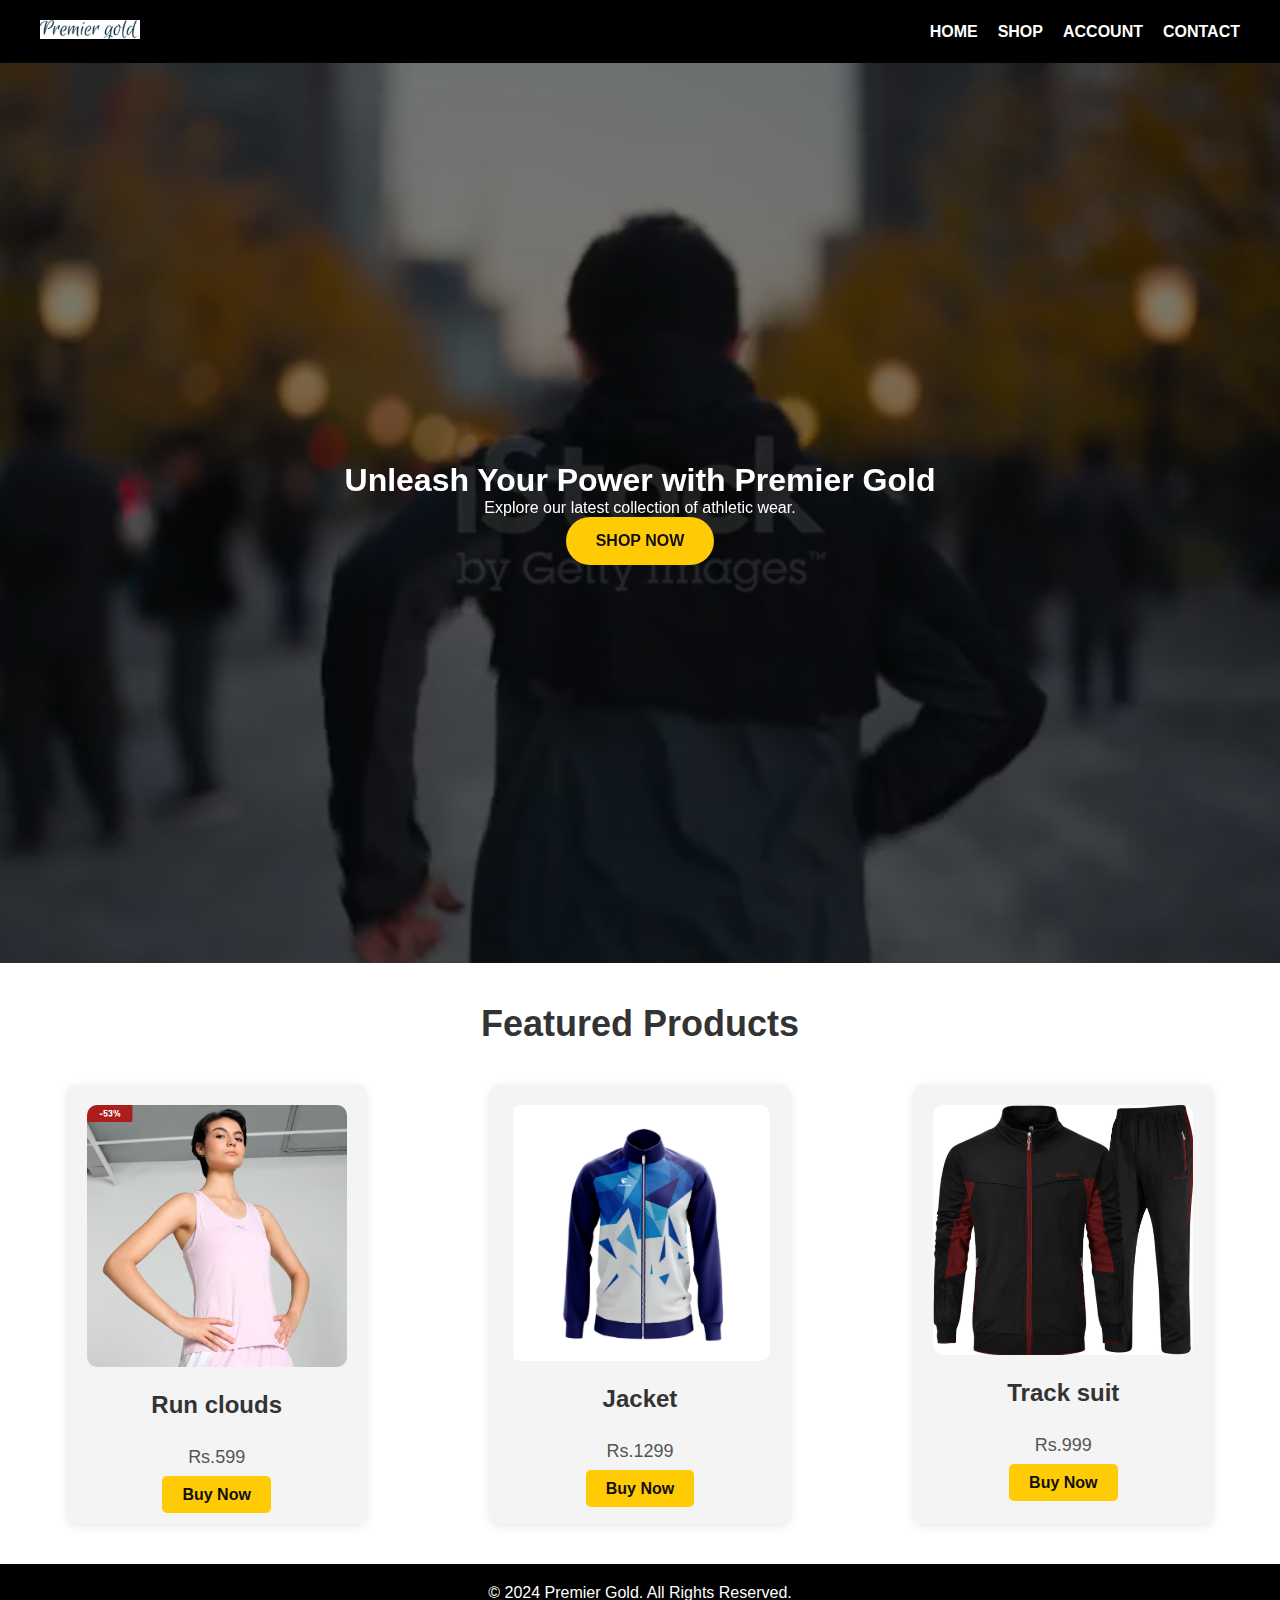
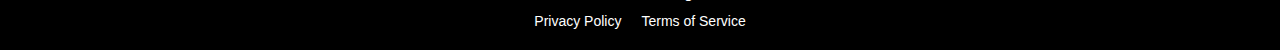
==== index.html @ d28134c2 "commit" ====
<!DOCTYPE html>
<html lang="en">
<head>
    <meta charset="UTF-8">
    <meta name="viewport" content="width=device-width, initial-scale=1.0">
    <meta http-equiv="X-UA-Compatible" content="ie=edge">
    <title>shop official</title>
    <link rel="stylesheet" href="stylep.css">
</head>
<body>

    <!-- Header Section -->
    <header>
        <div class="logo">
            <img src="logomain.png" alt="Premier Gold logo">
        </div>
        <nav>
            <ul>
                <li><a href="premiergold.html">Home</a></li>
                <li><a href="shop.html">Shop</a></li>
                <li><a href="account.html">Account</a></li>
                <li><a href="contact.html">Contact</a></li>
            </ul>
        </nav>
    </header>

    <!-- Main Section -->
    <section class="hero">
        <div class="video-container">
            <video autoplay muted loop playsinline><source src="video.mp4"></video>
            <div class="overlay">
                <h1>Unleash Your Power with Premier Gold</h1>
                <p>Explore our latest collection of athletic wear.</p>
                <a href="shop.html" class="cta-button">Shop Now</a>
            </div>
            
        </div>
    </section>

    <!-- Product Section -->
    <section class="products">
        <h2>Featured Products</h2>
        <div class="product-grid">
            <div class="product">
                <img src="sando.png" alt="Product 1">
                <h3>Run clouds</h3><br>
                <p>Rs.599</p><br>
                <a href="#" class="buy-button">Buy Now</a>
            </div>
            <div class="product">
                <img src="Jacket.png" alt="Product 2">
                <h3>Jacket</h3><br>
                <p>Rs.1299</p><br>
                <a href="#" class="buy-button">Buy Now</a>
            </div>
            <div class="product">
                <img src="tracksuit.png" alt="Product 3">
                <h3>Track suit</h3><br>
                <p>Rs.999</p><br>
                <a href="#" class="buy-button">Buy Now</a>
            </div>
        </div>
    </section>

    <!-- Footer Section -->
    <footer>
        <div class="footer-content">
            <p>&copy; 2024 Premier Gold. All Rights Reserved.</p>
            <ul>
                <li><a href="#">Privacy Policy</a></li>
                <li><a href="#">Terms of Service</a></li>
            </ul>
        </div>
    </footer>

</body>
</html>
---- stylep.css ----
/* Reset some basic styles */
* {
    margin: 0;
    padding: 0;
    box-sizing: border-box;
}

body {
    font-family: Arial, sans-serif;
    background-color: #f4f4f4;
    color: #333;
}

a {
    text-decoration: none;
    color: inherit;
}

header {
    display: flex;
    justify-content: space-between;
    align-items: center;
    padding: 20px 40px;
    background-color: black;
    color: white;
    
}

header .logo img {
    width: 100px;
}

nav ul {
    list-style: none;
    display: flex;
    gap: 20px;
}

nav ul li a {
    color: white;
    font-size: 16px;
    text-transform: uppercase;
    font-weight: bold;
}

.video-container {
    position: relative;
    width: 100%;
    height: 100vh;
    overflow: hidden;
}
video {
    position: absolute;
    top: 50%;
    left: 50%;
    transform: translate(-50%, -50%);
    min-width: 100%;
    min-height: 100%;
    object-fit: cover;
}
.overlay {
    position: absolute;
    top: 0;
    left: 0;
    width: 100%;
    height: 100%;
    display: flex;
    flex-direction: column;
    justify-content: center;
    align-items: center;
    background-color: rgba(0, 0, 0, 0.5);
    color: white;
    text-align: center;
    padding: 20px;
}
.cta-button {
    background-color: #FFCB05;
    color: #111;
    padding: 15px 30px;
    font-size: 16px;
    text-transform: uppercase;
    border-radius: 30px;
    font-weight: bold;
}

.products {
    padding: 40px 20px;
    background-color: #fff;
    text-align: center;
}

.products h2 {
    font-size: 36px;
    margin-bottom: 40px;
}

.product-grid {
    display: flex;
    justify-content: space-around;
    gap: 30px;
    flex-wrap: wrap;
}

.product {
    background-color: #f4f4f4;
    padding: 20px;
    width: 300px;
    text-align: center;
    border-radius: 10px;
    box-shadow: 0 2px 10px rgba(0, 0, 0, 0.1);
}

.product img {
    width: 100%;
    border-radius: 10px;
    margin-bottom: 20px;
}
.product img:hover {
    transform: scale(1.4);
}

.product h3 {
    font-size: 24px;
    margin-bottom: 10px;
}

.product p {
    font-size: 18px;
    color: #555;
}

.buy-button {
    background-color: #FFCB05;
    color: #111;
    padding: 10px 20px;
    font-size: 16px;
    border-radius: 5px;
    font-weight: bold;
}

footer {
    background-color: #000;
    color: white;
    padding: 20px 40px;
    text-align: center;
}

footer ul {
    list-style: none;
    display: flex;
    justify-content: center;
    gap: 20px;
    margin-top: 10px;
}

footer ul li a {
    color: white;
    font-size: 14px;
}
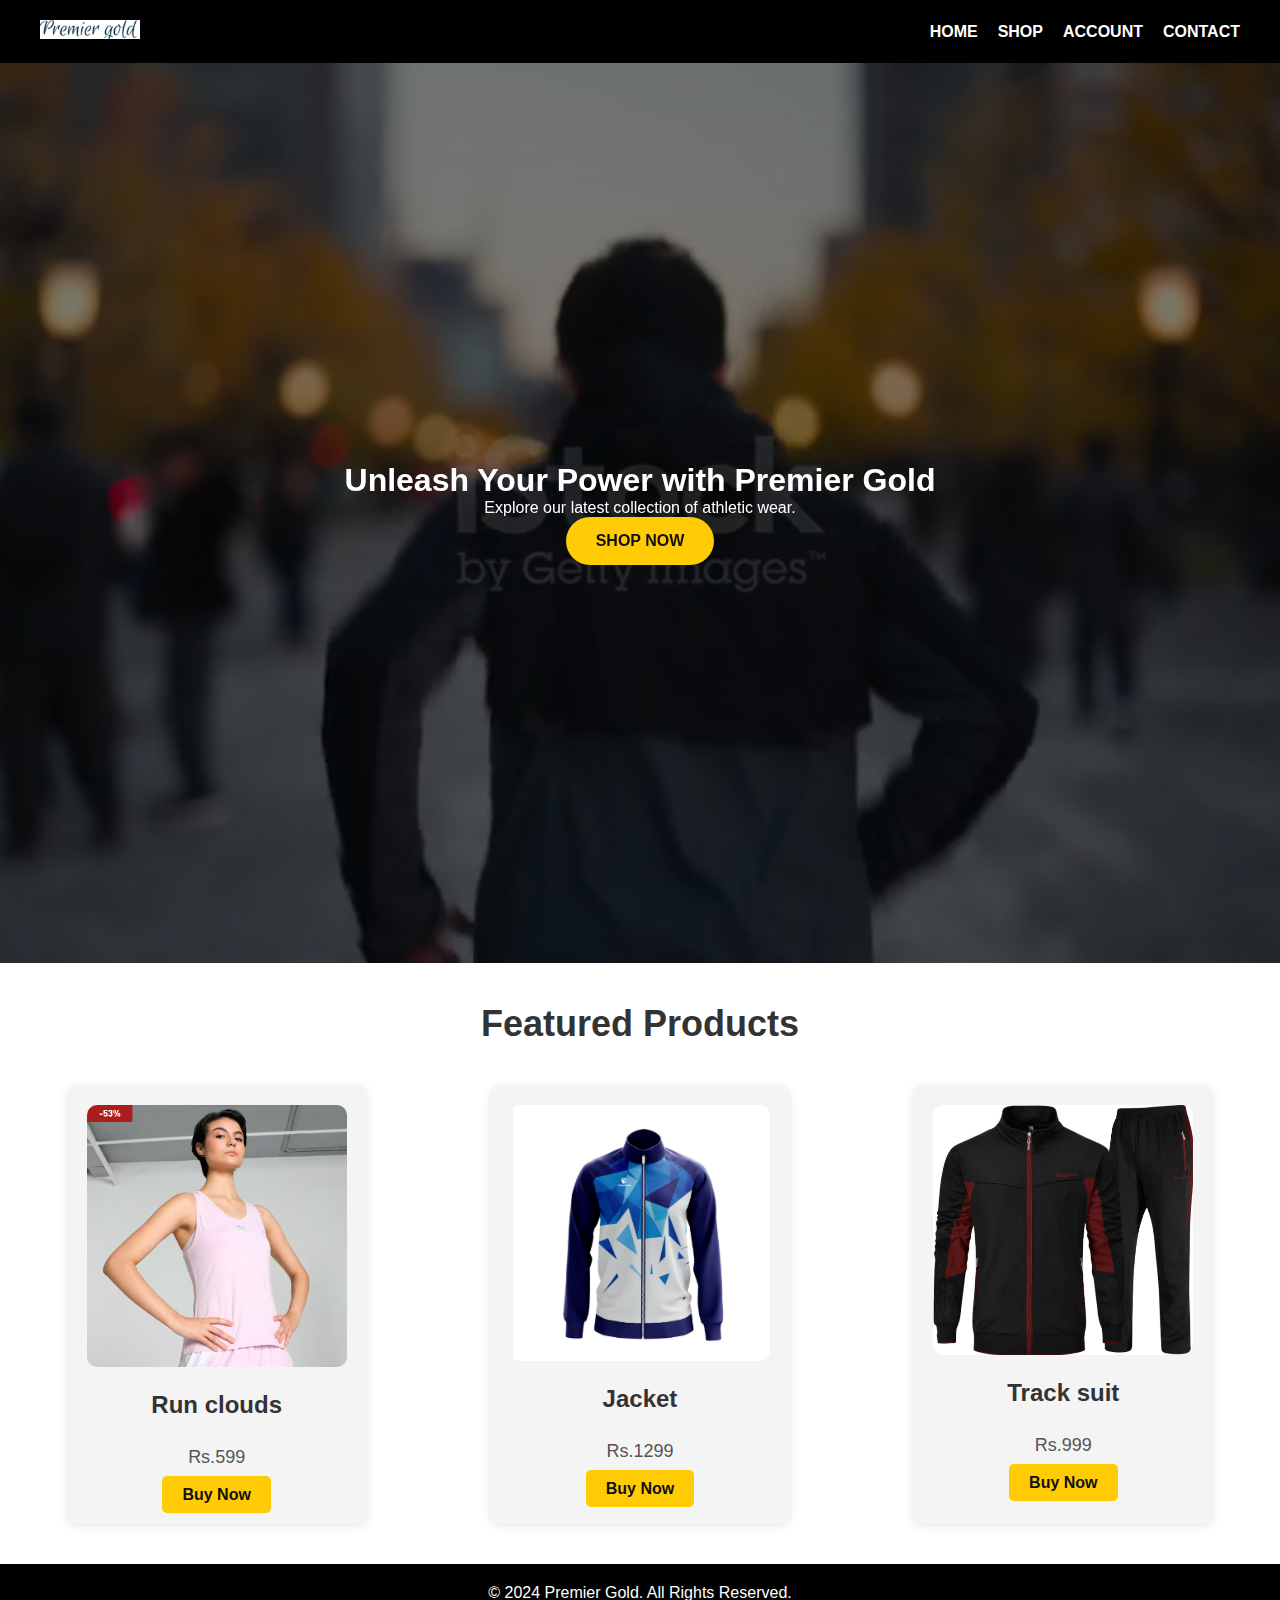
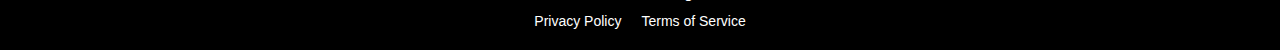
==== commit 966f5a70: "Update index.html" ====
--- a/index.html
+++ b/index.html
@@ -16,7 +16,7 @@
         </div>
         <nav>
             <ul>
-                <li><a href="premiergold.html">Home</a></li>
+                <li><a href="index.html">Home</a></li>
                 <li><a href="shop.html">Shop</a></li>
                 <li><a href="account.html">Account</a></li>
                 <li><a href="contact.html">Contact</a></li>
